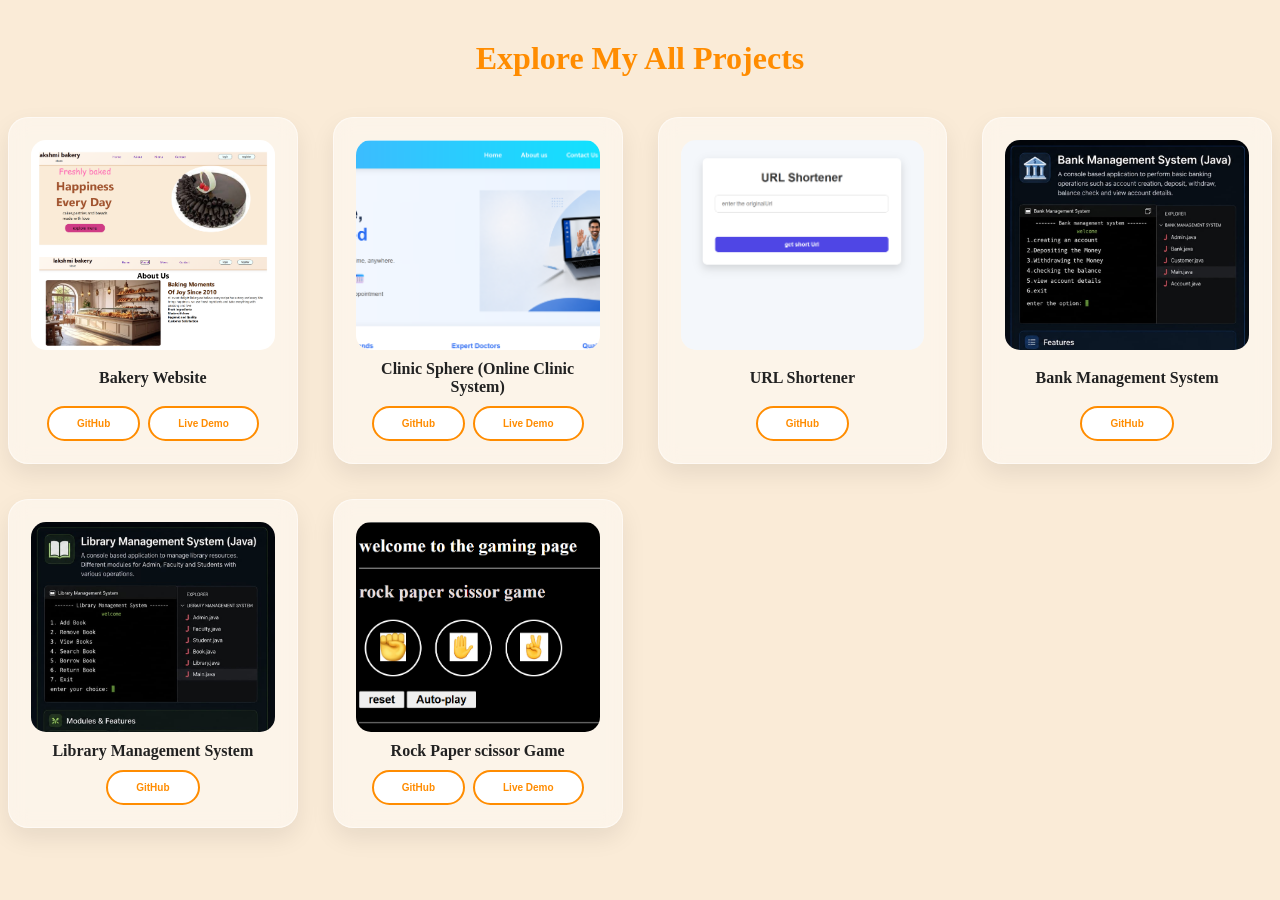
==== AllProjects.html @ 1d79613f "added some projects and changed css" ====
<!DOCTYPE html>
<html lang="en">
<head>
    <meta charset="UTF-8">
    <meta name="viewport" content="width=device-width, initial-scale=1.0">
    <title>Document</title>
    <link rel="stylesheet" href="/AllProjects.css">
</head>
<body>
    <h1 class="AllProjects-heading">Explore My All Projects</h1>
    <div class="sec-4-2">
            <div class="box-4">
                <img src="images\1.png" alt="">
                <h3>Bakery Website</h3>
                <div class="btns">
                    <a href="https://github.com/Yaswanthgummepalli/bakerywebsite"><button>GitHub</button></a>
                    <a href=" https://bakerywebsite-kghs.vercel.app/"><button>Live Demo</button></a>
                    
                </div>
            </div>
             <div class="box-4">
                 <img src="images/Screenshot 2026-07-25 100349.png" alt="">
                <h3>Clinic Sphere (Online Clinic System)</h3>
                <div class="btns">
                    <a href="https://github.com/Yaswanthgummepalli/Clinicsphere_Onlineclinicsystem"><button>GitHub</button></a>
                    <a href="https://clinicsphere-onlineclinicsystem.vercel.app/"><button>Live Demo</button></a>
                </div>
            </div>
             <div class="box-4">
                 <img src="images/Screenshot 2026-07-25 100013.png" alt="">
                <h3>URL Shortener</h3>
                <div class="btns">
                    <a href="https://github.com/Yaswanthgummepalli/URLShortenerFrontend"><button>GitHub</button></a>
                    
                </div>
            </div>
            <div class="box-4">
                <img src="images/WhatsApp Image 2026-05-16 at 3.43.02 PM.jpeg" alt="">
                <h3>Bank Management System</h3>
                <div class="btns">
                    <a href="https://github.com/Yaswanthgummepalli/javaprojects/tree/main/BankMS"><button>GitHub</button></a>
                    
                </div>
            </div>
            <div class="box-4">
                 <img src="images/WhatsApp Image 2026-05-16 at 3.43.01 PM.jpeg" alt="">
                <h3>Library Management System</h3>
                <div class="btns">
                    <a href="https://github.com/Yaswanthgummepalli/javaprojects/tree/main/LMS"><button>GitHub</button></a>
                </div>
            </div>
            <div class="box-4">
                 <img src="images/image.png" alt="">
                <h3>Rock Paper scissor Game</h3>
                <div class="btns">
                    <a href="https://github.com/Yaswanthgummepalli/html-projects"><button>GitHub</button></a>
                    <a href=" https://yaswanthgummepalli.github.io/html-projects/"><button>Live Demo</button></a>
                </div>
            </div>
            


           
           
        </div>
</body>
</html>
---- AllProjects.css ----
body{
    background-color: antiquewhite;
}


.AllProjects-heading{
    text-align: center;
    color:darkorange;
    margin:40px 0px;
}


.sec-4{
    display:flex;
    flex-direction:column;
    align-items:center;
    min-height:100vh;
    padding:70px 4%;
    gap:60px;
}

.sec-4-1{
    display:flex;
    flex-direction:column;
    align-items:center;
}

.sec-4-1 span{
    font-size:1rem;
    color:#666;
    letter-spacing:1px;
}

.sec-4-1 h1{
    font-size:3rem;
    color:#ff8c00;
    margin-top:10px;
}

.sec-4-2{
    width:100%;
    max-width:1400px;
    display:grid;
    grid-template-columns:repeat(auto-fit,minmax(240px,1fr));
    gap:35px;
}

.box-4{
    display:flex;
    flex-direction:column;
    align-items:center;
    justify-content:space-between;

    padding:22px;

    background:rgba(255,255,255,.45);
    backdrop-filter:blur(10px);
    border:1px solid rgba(255,255,255,.5);
    border-radius:20px;
    box-shadow:0 10px 25px rgba(0,0,0,.08);

    transition:.35s ease;
}

.box-4:hover{
    transform:translateY(-8px);
    box-shadow:0 20px 40px rgba(0,0,0,.15);
}

.box-4 img{
    width:100%;
    height:210px;
    object-fit:cover;
    object-position:top;
    border-radius:15px;
    transition:.35s;
}

.box-4:hover img{
    transform:scale(1.03);
}

.box-4 h3{
    margin:10px 0;
    text-align:center;
    font-size:1rem;
    color:#222;
}

.btns{
    display:flex;
    justify-content:center;
    gap:8px;
    flex-wrap:wrap;
}

.btns button{
    padding:10px 28px;
    border:2px solid #ff8c00;
    border-radius:30px;
    background:white;
    color:#ff8c00;
    font-size:10px;
    font-weight:600;
    cursor:pointer;
    transition:.3s;
}

.btns button:hover{
    background:#ff8c00;
    color:white;
    transform:translateY(-3px);
}

.explore-projects{
    display:flex;
    justify-content:center;
    width:100%;
}

.explore-projects button{
    padding:14px 35px;
    border:none;
    border-radius:35px;
    background:#ff8c00;
    color:white;
    font-size:16px;
    font-weight:600;
    cursor:pointer;
    transition:.3s;
    box-shadow:0 10px 25px rgba(255,140,0,.3);
}

.explore-projects button:hover{
    transform:translateY(-4px);
    box-shadow:0 18px 35px rgba(255,140,0,.4);
}



@media(max-width:1024px){

    .sec-4{
        padding:60px 5%;
    }

    .sec-4-2{
        grid-template-columns:repeat(auto-fit,minmax(300px,1fr));
    }
}



@media(max-width:767px){

    .sec-4{
        padding:40px 20px;
        gap:40px;
    }

    .sec-4-1 h1{
        font-size:2.2rem;
    }

    .sec-4-2{
        grid-template-columns:1fr;
        max-width:360px;
    }

    .box-4 img{
        height:180px;
    }

    .btns{
        flex-direction:row;
        width:100%;
    }

    .btns button{
        width:100%;
    }

    .explore-projects button{
        width:100%;
        max-width:320px;
    }
}
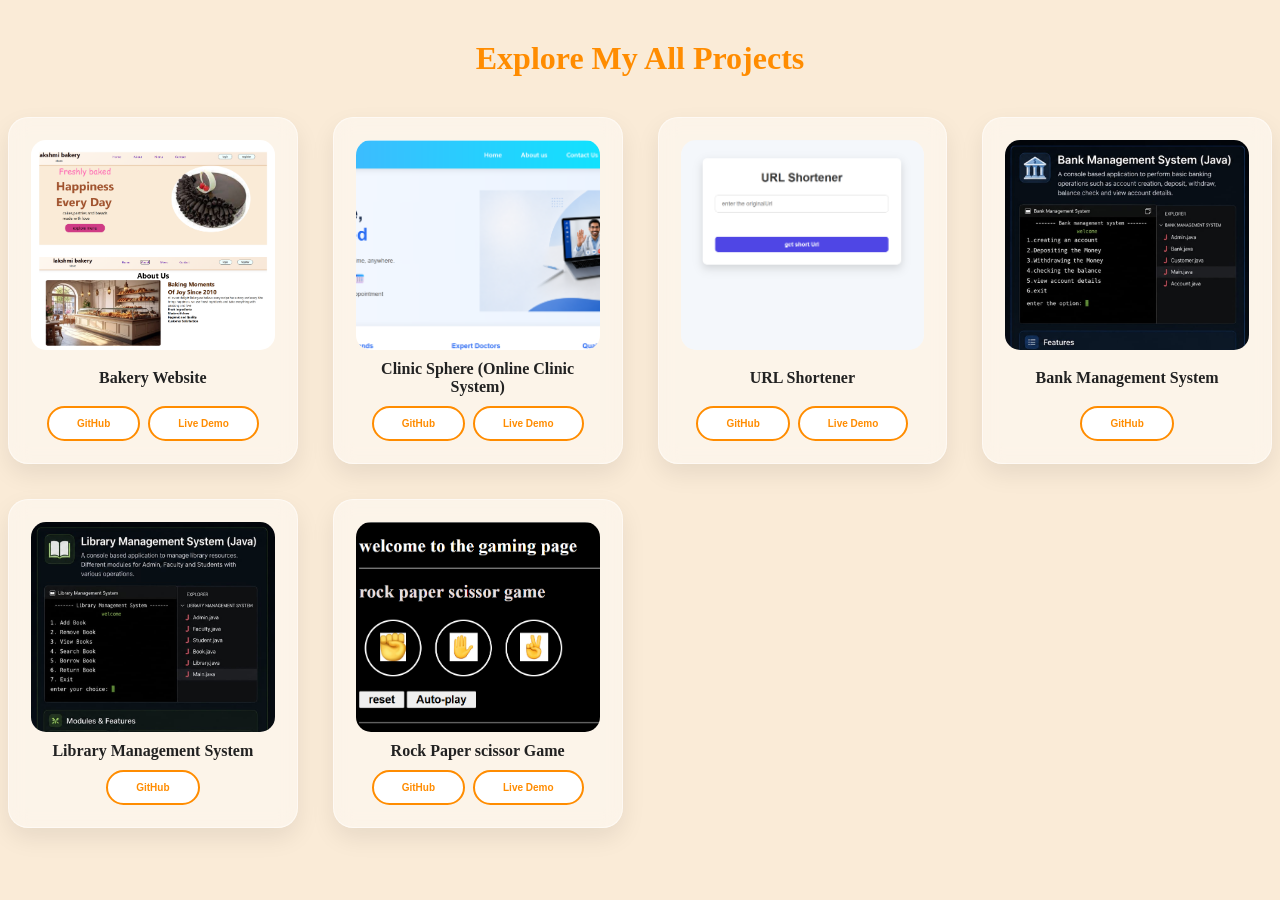
==== commit 06fd6f7b: "added the live demo for url shortener project" ====
--- a/AllProjects.html
+++ b/AllProjects.html
@@ -4,7 +4,7 @@
     <meta charset="UTF-8">
     <meta name="viewport" content="width=device-width, initial-scale=1.0">
     <title>Document</title>
-    <link rel="stylesheet" href="/AllProjects.css">
+    <link rel="stylesheet" href="./AllProjects.css">
 </head>
 <body>
     <h1 class="AllProjects-heading">Explore My All Projects</h1>
@@ -31,7 +31,7 @@
                 <h3>URL Shortener</h3>
                 <div class="btns">
                     <a href="https://github.com/Yaswanthgummepalli/URLShortenerFrontend"><button>GitHub</button></a>
-                    
+                    <a href="http://35.154.57.218/"><button>Live Demo</button></a>
                 </div>
             </div>
             <div class="box-4">
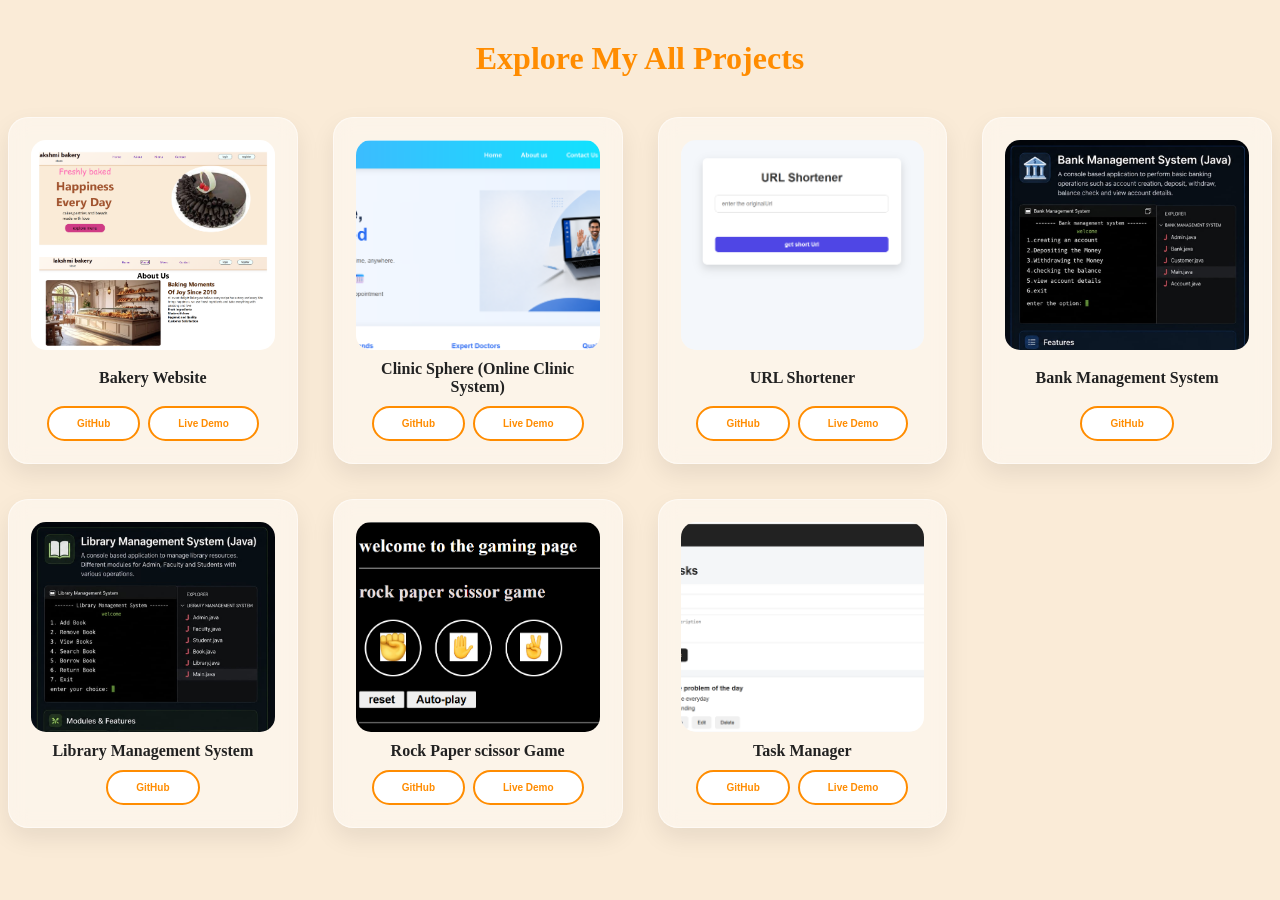
==== commit 733476e5: "added task manager application to projects" ====
--- a/AllProjects.html
+++ b/AllProjects.html
@@ -57,6 +57,14 @@
                     <a href=" https://yaswanthgummepalli.github.io/html-projects/"><button>Live Demo</button></a>
                 </div>
             </div>
+             <div class="box-4">
+                 <img src="images/Screenshot 2026-09-26 193809.png" alt="">
+                <h3>Task Manager</h3>
+                <div class="btns">
+                    <a href="https://github.com/Yaswanthgummepalli/TaskManagerApplication"><button>GitHub</button></a>
+                    <a href="http://13.205.39.92/"><button>Live Demo</button></a>
+                </div>
+            </div>
             
 
 
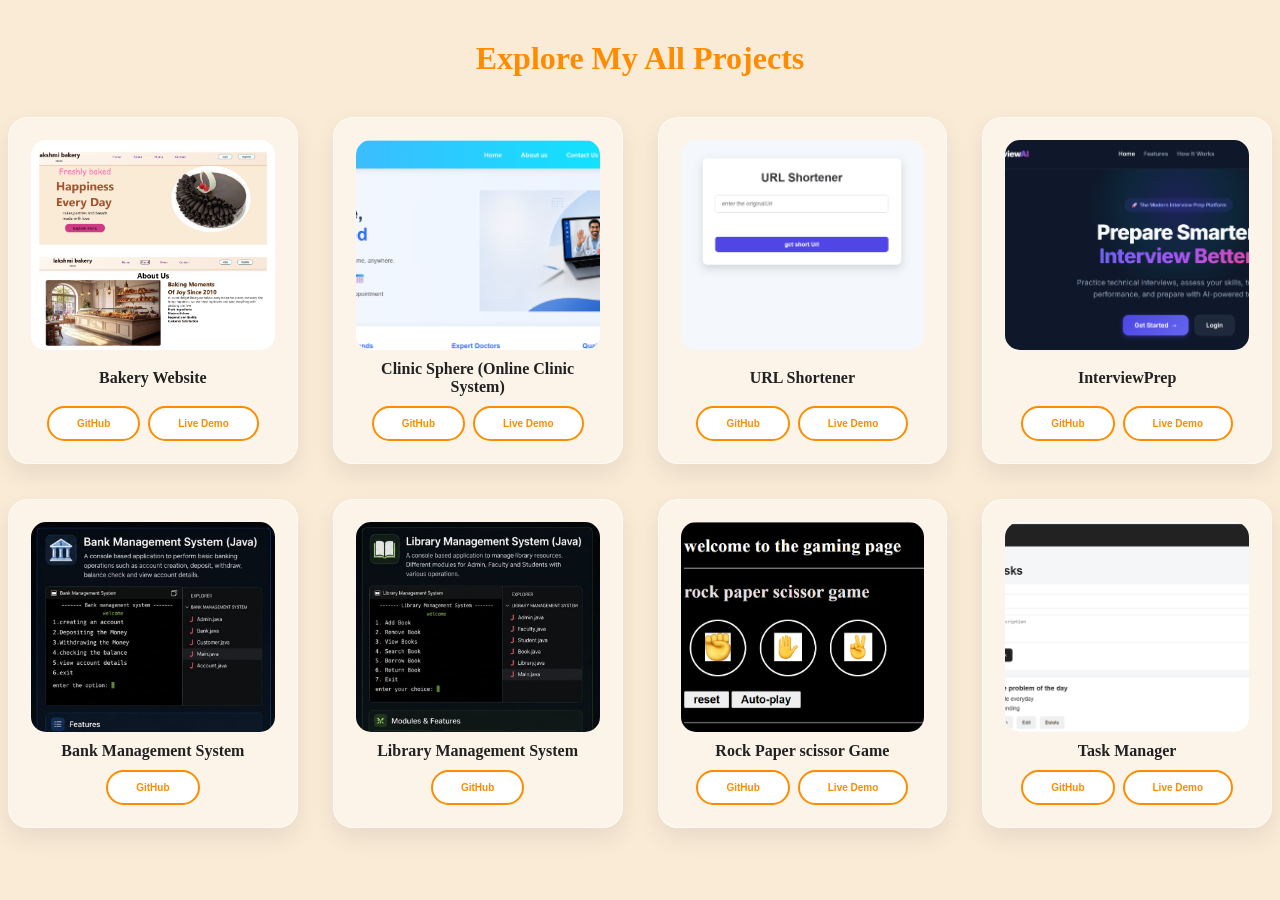
==== commit 2f78a5ad: "added the InterviewPrep to project section" ====
--- a/AllProjects.html
+++ b/AllProjects.html
@@ -32,6 +32,15 @@
                 <div class="btns">
                     <a href="https://github.com/Yaswanthgummepalli/URLShortenerFrontend"><button>GitHub</button></a>
                     <a href="http://35.154.57.218/"><button>Live Demo</button></a>
+                </div>
+            </div>
+            <div class="box-4">
+                 <img src="images/Screenshot 2026-10-05 070917.png" alt="">
+                <h3>InterviewPrep</h3>
+                <div class="btns">
+                    <a href="https://github.com/Yaswanthgummepalli/AI_Interview_Platform.git"><button>GitHub</button></a>
+                     <a href="http://13.203.245.4/"><button>Live Demo</button></a>
+                    
                 </div>
             </div>
             <div class="box-4">
